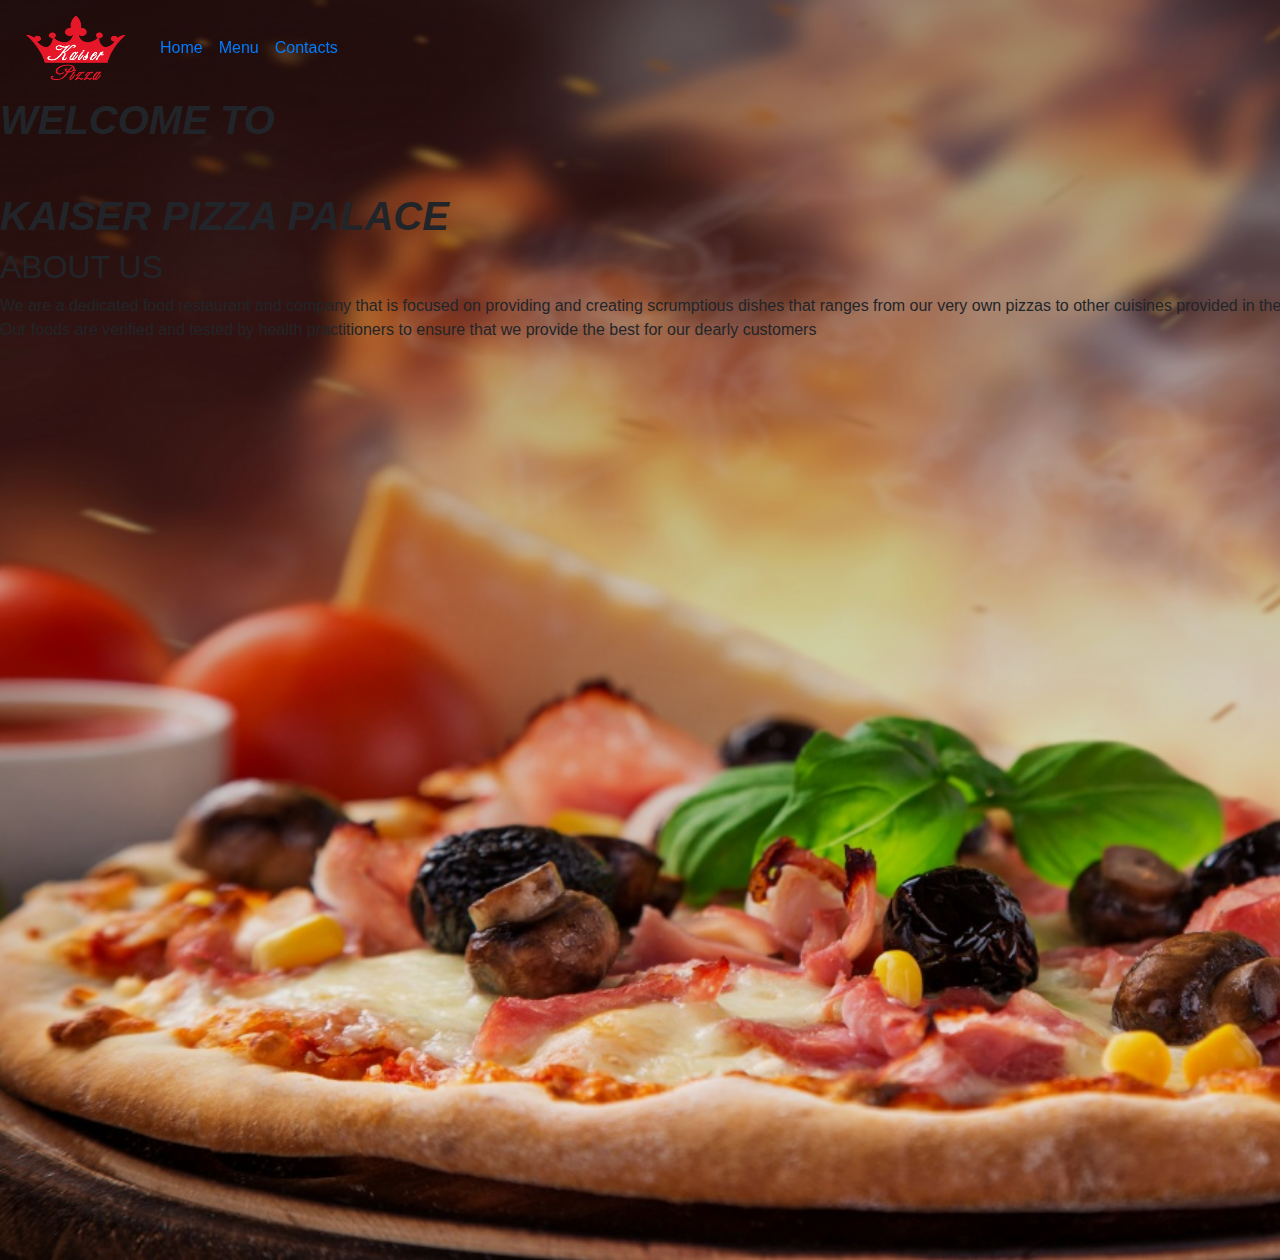
==== index.html @ 6e16e9eb "update index.html to store home page structure" ====
<!DOCTYPE html>
<html lang="en">
<head>
    <link rel="shortcut icon" href="./images/logo1.png">

    <title>kaiser-pizza</title>
  <meta charset="UTF-8">
  <meta name="viewport" content="width=device-width, initial-scale=1.0">
  <meta http-equiv="X-UA-Compatible" content="ie=edge">
  <script src="./js/jquery-3.4.1.js"></script>

  
  <link rel="stylesheet" href="./css/bootstrap.css">
  <script src="./js/bootstrap.min.js"></script>
  <link rel="stylesheet" href="./css/styles.css" type="text/css">
  <style>
  body{
    background-image: linear-gradient(rgba(0,0,0,0.38),rgba(0,0,0,0)),url('./images/hotpizza.jpg');
    background-size: cover;
    background-repeat: no-repeat;
    height:140vh;
    width: 190vh;
    /* overflow-x:hidden ; */
    object-fit: cover;
  }
  </style>
 
  
  
</head>
<body>
  <!-- nav-bar with bootstrap -->
  <!-- positioning the nav-bar with sticky position -->
  <nav class="navbar navbar-expand-md sticky-top">

    <!-- <button class="navbar-toggler"  data-target="#collapse_target" data-toggle="collapse">
      <span class="navbar-toggler-icon"></span>
    </button> -->
    <div class="collapse navbar-collapse" id="collapse_target">
    <!-- adding text and logo -->

    <a class="navbar-brand"><img src="./images/logo1.png" alt="" width="120" height="70"></a>
    <ul class="navbar-nav">
      <li class="nav item">
        <a class="nav-link" href="#home">Home</a>

      </li>
      <li class="nav item dropdown">
          <a class="nav-link" href="./menu.html">Menu</a>
  
        </li>
        <li class="nav item">
            <a class="nav-link" href="./contacts.html">Contacts</a>
    
          </li>
          <!-- <li class="nav item">
              <a class="nav-link" href="#">Link 4</a>
      
            </li> -->
    </ul>
  </div>
  </nav>
  <h1><strong><em>WELCOME TO <br><br> KAISER PIZZA PALACE</em></strong></h1>
  <div id="kwanza"><h2>ABOUT US</h2></div>
  
  <div class="about">
      
      <p>We are a dedicated food restaurant and company that is focused on providing and creating scrumptious dishes that ranges from our very own pizzas to other cuisines provided in the menu for our customers. <br>
      Our foods are verified and tested by health practitioners to ensure that we provide the best for our dearly customers</p>
      
      <!-- <button type="button">View More</button> -->
</div>
  <!-- add img-fluid(to make image responsive) -->
  <!-- <img src="./images/hotpizza.jpg" alt="" class="img-fluid"> -->

  <script src="./js/scripts.js"></script>
</body>
</html>
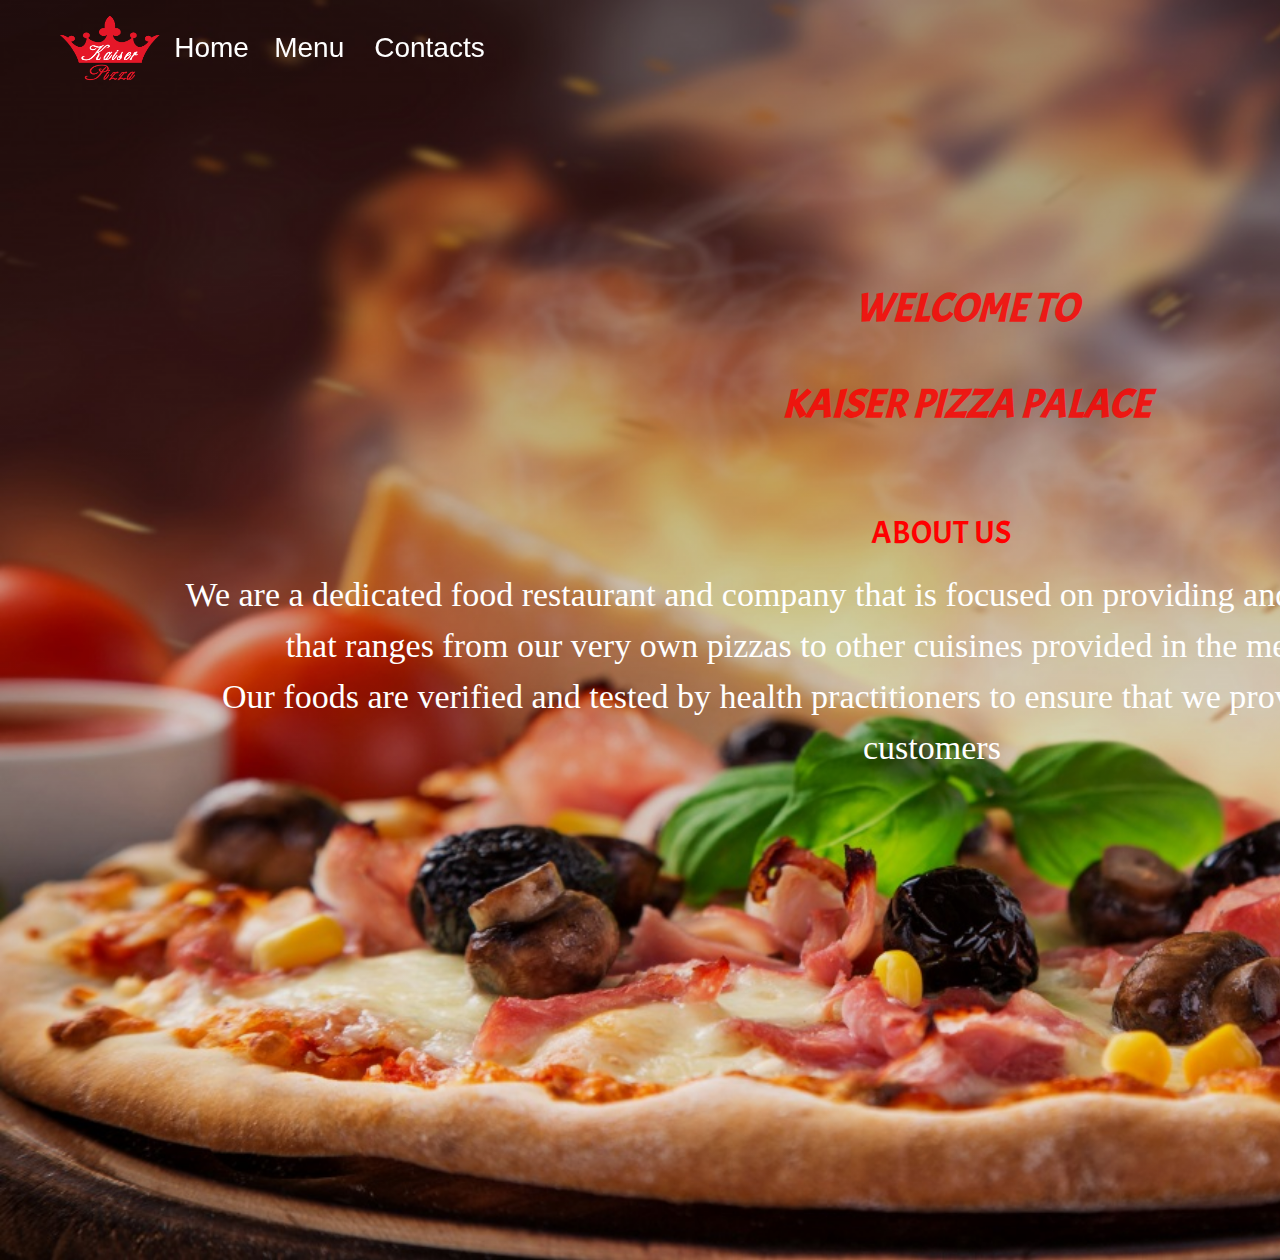
==== commit 32b66f89: "remove unwanted comments on inde.html structure" ====
--- a/index.html
+++ b/index.html
@@ -20,7 +20,6 @@
     background-repeat: no-repeat;
     height:140vh;
     width: 190vh;
-    /* overflow-x:hidden ; */
     object-fit: cover;
   }
   </style>
@@ -33,11 +32,9 @@
   <!-- positioning the nav-bar with sticky position -->
   <nav class="navbar navbar-expand-md sticky-top">
 
-    <!-- <button class="navbar-toggler"  data-target="#collapse_target" data-toggle="collapse">
-      <span class="navbar-toggler-icon"></span>
-    </button> -->
+    
     <div class="collapse navbar-collapse" id="collapse_target">
-    <!-- adding text and logo -->
+    <!-- adding logo -->
 
     <a class="navbar-brand"><img src="./images/logo1.png" alt="" width="120" height="70"></a>
     <ul class="navbar-nav">
@@ -53,10 +50,7 @@
             <a class="nav-link" href="./contacts.html">Contacts</a>
     
           </li>
-          <!-- <li class="nav item">
-              <a class="nav-link" href="#">Link 4</a>
-      
-            </li> -->
+          
     </ul>
   </div>
   </nav>
@@ -68,10 +62,9 @@
       <p>We are a dedicated food restaurant and company that is focused on providing and creating scrumptious dishes that ranges from our very own pizzas to other cuisines provided in the menu for our customers. <br>
       Our foods are verified and tested by health practitioners to ensure that we provide the best for our dearly customers</p>
       
-      <!-- <button type="button">View More</button> -->
+      
 </div>
-  <!-- add img-fluid(to make image responsive) -->
-  <!-- <img src="./images/hotpizza.jpg" alt="" class="img-fluid"> -->
+
 
   <script src="./js/scripts.js"></script>
 </body>
--- a/css/styles.css
+++ b/css/styles.css
@@ -0,0 +1,154 @@
+@import url('https://fonts.googleapis.com/css?family=Acme&display=swap');
+
+
+.about{
+  text-align: center;
+  color:white;
+  /* margin-top:45%; */
+  margin:1%;
+  font-family:italics;
+  font-size:34px;
+  margin-left: 10%;
+  
+}
+#kwanza{
+  color:red;
+  text-align: center;
+  margin-top:5%;
+  font-family:'acme';
+  margin-left: 10%;
+  
+  
+}
+#prime{
+  margin-top: 12%;
+}
+img{
+  border-radius: 20px
+}
+.row{
+  padding-top: 3%;
+  margin-left:2%;
+  padding:3%;
+  margin-top: 6%;
+  font-size:26px;
+  
+  /* margin: 230px; */
+}
+.menu{
+  text-align: center;
+  justify-content:space-around;
+  margin-top: 5%;
+  /* padding:32% */
+  color: white;
+
+}
+.second{
+  background-color:black;
+  margin-left: 33%;
+  margin-top: 12%;
+  font-family: italics;
+  opacity:0.7;
+  font-size: 16px;
+  padding: 70px 30px;
+  /* margin-bottom:20%; */
+  text-align: center; 
+  width: 33%;
+  
+}
+#zuri{
+  font-size: 20px;
+}
+h1{
+  font-family:'acme';
+  color: red;
+  text-align: center;
+  margin-top:11%;
+  margin-left: 13%;
+  opacity: 0.8
+}
+h2{
+  font-family:'acme';
+  color: red;
+}
+#delivery{
+  /* color: white; */
+  text-align: center;
+  margin-left:0%;
+  color: black;
+  font-size: 23px;
+}
+#gari{
+  animation: heartbeat 4s infinite;
+  padding: 4%;
+}
+@keyframes heartbeat {
+  0%,
+  20%,
+  50%,
+  80%,
+  100% {
+    transform: translateY(0);
+  }
+  40% {
+    transform: translateY(-55px);
+  }
+  60% {
+    transform: translateY(-45px);
+  }
+}
+/* #kula{
+  color: white;
+  text-align: center;
+  margin-top:18%;
+} */
+/* .menu{
+  /* text-align: center; */
+  /* margin:20%; */
+  /* justify-content:space-around; */
+  padding: 1px;
+  margin-left: 100px;
+} */
+nav ul {
+  padding: 34px;
+  margin: 4px;
+  font-family: 'Times New Roman', Times, serif;
+
+}
+nav a {
+  display: inline-block;
+  width: 100px;
+  /* font-weight: 400px; */
+  /* text-align: center; */
+  text-decoration: none;
+  padding: 20px 0;
+  color: white;
+  transition: 1s;
+  font-size: 28px;
+}
+
+nav a:hover {
+  color:green;
+}
+nav.shrink{
+  background-color: rgba(0,0,0,0.5);
+  height: 60px;
+  padding-top:0px;
+}
+.contact {
+  /* background-image: url("../images/backgrounds/c_image.jpg"); */
+  text-align: center;
+  margin-top: 5%;
+  /* background-size: cover; */
+  color: white;
+}
+.form-inline {
+  padding-left: 30%;
+}
+nav{
+  margin-left: 2%;
+}
+/* nav li{
+  display: inline-block;
+  float: left;
+} */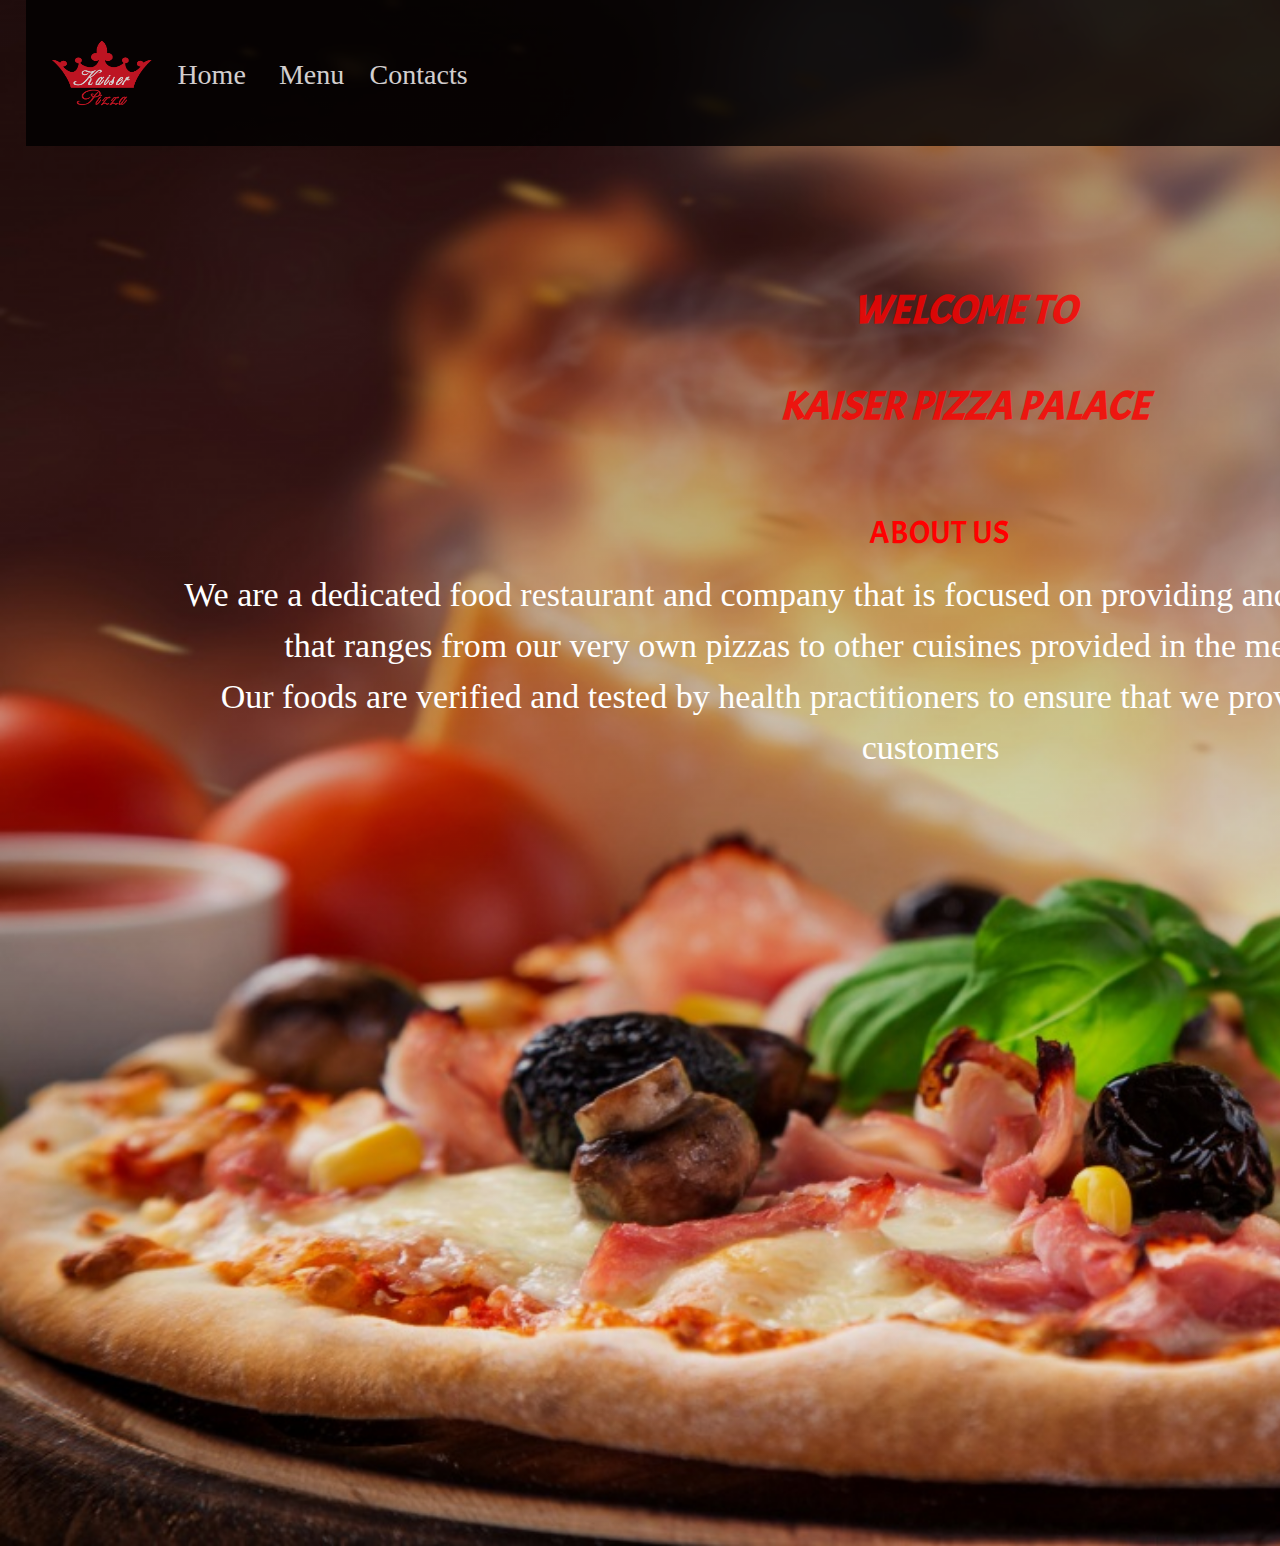
==== commit 462d5aba: "update changes in css and js" ====
--- a/index.html
+++ b/index.html
@@ -27,10 +27,11 @@
   
   
 </head>
+<div class="container-fluid">
 <body>
   <!-- nav-bar with bootstrap -->
   <!-- positioning the nav-bar with sticky position -->
-  <nav class="navbar navbar-expand-md sticky-top">
+  <nav class="navbar navbar-expand-md fixed-top" style="background-color:black; opacity:0.8;">
 
     
     <div class="collapse navbar-collapse" id="collapse_target">
@@ -54,6 +55,7 @@
     </ul>
   </div>
   </nav>
+  <div class="karibu">
   <h1><strong><em>WELCOME TO <br><br> KAISER PIZZA PALACE</em></strong></h1>
   <div id="kwanza"><h2>ABOUT US</h2></div>
   
@@ -64,6 +66,8 @@
       
       
 </div>
+</div>
+</div>
 
 
   <script src="./js/scripts.js"></script>
--- a/css/styles.css
+++ b/css/styles.css
@@ -1,10 +1,11 @@
 @import url('https://fonts.googleapis.com/css?family=Acme&display=swap');
-
+body{
+  text-align: center;
+}
 
 .about{
   text-align: center;
   color:white;
-  /* margin-top:45%; */
   margin:1%;
   font-family:italics;
   font-size:34px;
@@ -19,6 +20,38 @@
   margin-left: 10%;
   
   
+}
+#cool{
+  font-family:'acme';
+  color: red;
+  font-size:49px;
+  
+}
+#cool :hover{
+  color:yellow;
+}
+#roy{
+  font-family:'acme';
+  color: red;
+  font-size:49px;
+}
+#roy :hover{
+  color:yellow;
+}
+#glass{
+  font-family:'acme';
+  color: red;
+  font-size:49px;
+}
+#glass :hover{
+  color:yellow;
+}
+#submit{
+  color:black;
+  opacity: 100;
+}
+#submit:hover{
+  color: green;
 }
 #prime{
   margin-top: 12%;
@@ -32,29 +65,35 @@
   padding:3%;
   margin-top: 6%;
   font-size:26px;
-  
-  /* margin: 230px; */
+}
+.row, img :hover{
+opacity:0.9;
+cursor: pointer;
 }
 .menu{
   text-align: center;
   justify-content:space-around;
-  margin-top: 5%;
-  /* padding:32% */
+  margin-top: 15%;
   color: white;
 
+}
+.karibu{
+  margin-top:17%;
 }
 .second{
   background-color:black;
   margin-left: 33%;
-  margin-top: 12%;
+  margin-top: 10%;
   font-family: italics;
   opacity:0.7;
-  font-size: 16px;
+  font-size: 18px;
   padding: 70px 30px;
-  /* margin-bottom:20%; */
   text-align: center; 
   width: 33%;
   
+}
+#bill{
+  font-size: 28px;
 }
 #zuri{
   font-size: 20px;
@@ -72,17 +111,17 @@
   color: red;
 }
 #delivery{
-  /* color: white; */
   text-align: center;
   margin-left:0%;
   color: black;
   font-size: 23px;
 }
 #gari{
-  animation: heartbeat 4s infinite;
+  /* animation: heartbeat 4s infinite; */
+  animation: mymove 5s infinite;
   padding: 4%;
 }
-@keyframes heartbeat {
+@keyframes mymove {
   0%,
   20%,
   50%,
@@ -96,19 +135,8 @@
   60% {
     transform: translateY(-45px);
   }
-}
-/* #kula{
-  color: white;
-  text-align: center;
-  margin-top:18%;
-} */
-/* .menu{
-  /* text-align: center; */
-  /* margin:20%; */
-  /* justify-content:space-around; */
-  padding: 1px;
-  margin-left: 100px;
-} */
+  
+}
 nav ul {
   padding: 34px;
   margin: 4px;
@@ -118,8 +146,6 @@
 nav a {
   display: inline-block;
   width: 100px;
-  /* font-weight: 400px; */
-  /* text-align: center; */
   text-decoration: none;
   padding: 20px 0;
   color: white;
@@ -136,19 +162,47 @@
   padding-top:0px;
 }
 .contact {
-  /* background-image: url("../images/backgrounds/c_image.jpg"); */
   text-align: center;
   margin-top: 5%;
-  /* background-size: cover; */
   color: white;
+}
+.text{
+  padding:30px;
 }
 .form-inline {
   padding-left: 30%;
+  margin-top:-11%
 }
 nav{
   margin-left: 2%;
 }
-/* nav li{
-  display: inline-block;
-  float: left;
-} */+#buzz{
+  text-align: center;
+
+}
+.img{
+  margin-top: 20%;
+}
+.card-body{
+  padding: 3px;
+  margin: 3px;
+  margin-top:13%;
+  
+}
+.icon{
+  text-align: center;
+}
+.kuyt{
+  margin: 6%;
+  text-align: center;
+  color:white;
+  font-family:am;
+  animation: mymove 5s infinite;
+  padding: 4%;
+  margin-top:1%;
+}
+
+.icon{
+  margin-top: 65px;
+  margin-left:2%;
+}
